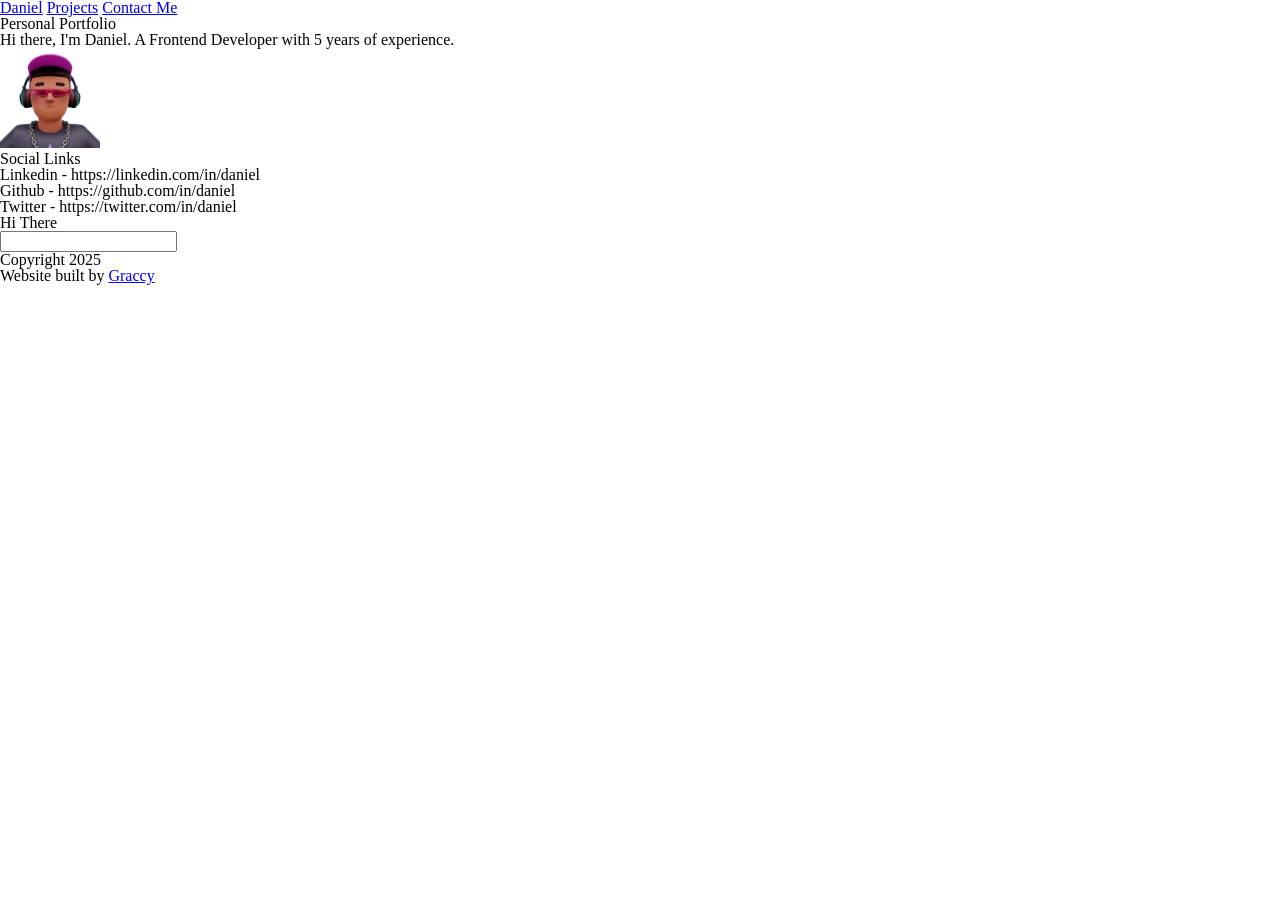
==== index.html @ d583dc83 "feat: add a reset and our custom stylesheet" ====
<!DOCTYPE html>
<html lang="en">
  <head>
    <meta charset="UTF-8" />
    <meta name="viewport" content="width=device-width, initial-scale=1.0" />
    <title>Document</title>

    <link rel="stylesheet" href="assets/css/reset.css">
    <link rel="stylesheet" href="assets/css/style.css">

  </head>
  <body>
    <header>
        <nav>
            <a href="/">Daniel</a>

            <a href="projects.html">Projects</a>

            <a href="contact.html">Contact Me</a>
        </nav>
        <h1>Personal Portfolio</h1>
    </header>

    <main>
        <p>
            Hi there, I'm Daniel.
            A Frontend Developer with 5 years of experience.
        </p>

        <img width="100px" height="100px"  src="images/avatar.png" alt="Daniel's avatar">


        <h2>Social Links</h2>
        <p>Linkedin - https://linkedin.com/in/daniel</p>
        <p>Github - https://github.com/in/daniel</p>
        <p>Twitter - https://twitter.com/in/daniel</p>


        <div class="chatbox">
            <p>Hi There</p>
            <input type="text">
        </div>
    </main>

    <footer>
        <small>Copyright 2025</small>
        <p>Website built by <a target="_blank" href="https://graccy.com">Graccy</a></p>
    </footer>
  </body>
</html>
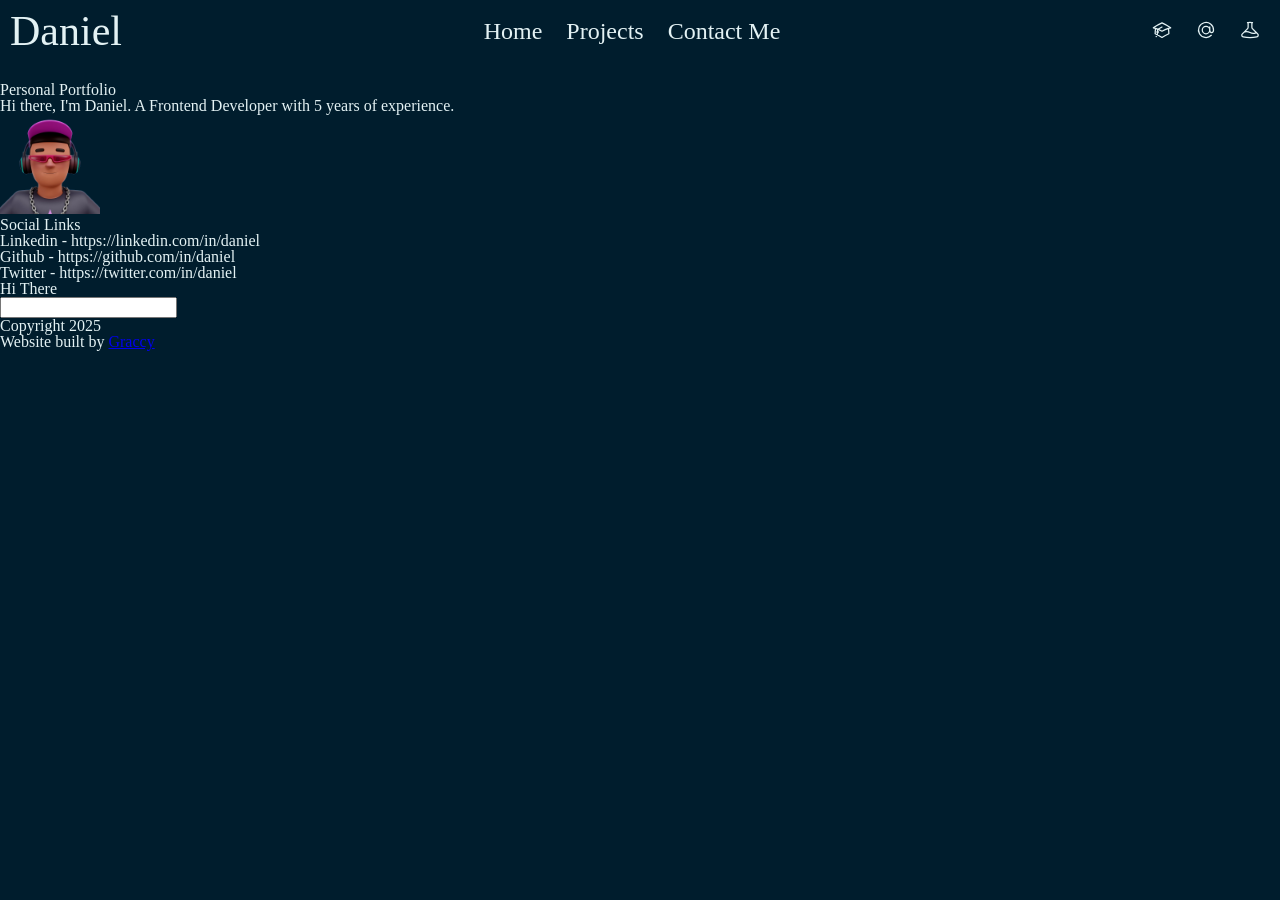
==== commit d9f959eb: "feat: add navbar" ====
--- a/index.html
+++ b/index.html
@@ -5,46 +5,98 @@
     <meta name="viewport" content="width=device-width, initial-scale=1.0" />
     <title>Document</title>
 
-    <link rel="stylesheet" href="assets/css/reset.css">
-    <link rel="stylesheet" href="assets/css/style.css">
-
+    <link rel="stylesheet" href="assets/css/reset.css" />
+    <link rel="stylesheet" href="assets/css/style.css" />
   </head>
   <body>
     <header>
-        <nav>
-            <a href="/">Daniel</a>
+      <nav>
+        <a class="logo" href="/">Daniel</a>
 
-            <a href="projects.html">Projects</a>
+        <div>
+          <a href="/">Home</a>
 
-            <a href="contact.html">Contact Me</a>
-        </nav>
-        <h1>Personal Portfolio</h1>
+          <a href="projects.html">Projects</a>
+
+          <a href="contact.html">Contact Me</a>
+        </div>
+
+        <div class="social-icons">
+          <svg
+            xmlns="http://www.w3.org/2000/svg"
+            fill="none"
+            viewBox="0 0 24 24"
+            stroke-width="1.5"
+            stroke="currentColor"
+            class="size-6"
+          >
+            <path
+              stroke-linecap="round"
+              stroke-linejoin="round"
+              d="M4.26 10.147a60.438 60.438 0 0 0-.491 6.347A48.62 48.62 0 0 1 12 20.904a48.62 48.62 0 0 1 8.232-4.41 60.46 60.46 0 0 0-.491-6.347m-15.482 0a50.636 50.636 0 0 0-2.658-.813A59.906 59.906 0 0 1 12 3.493a59.903 59.903 0 0 1 10.399 5.84c-.896.248-1.783.52-2.658.814m-15.482 0A50.717 50.717 0 0 1 12 13.489a50.702 50.702 0 0 1 7.74-3.342M6.75 15a.75.75 0 1 0 0-1.5.75.75 0 0 0 0 1.5Zm0 0v-3.675A55.378 55.378 0 0 1 12 8.443m-7.007 11.55A5.981 5.981 0 0 0 6.75 15.75v-1.5"
+            />
+          </svg>
+          <svg
+            xmlns="http://www.w3.org/2000/svg"
+            fill="none"
+            viewBox="0 0 24 24"
+            stroke-width="1.5"
+            stroke="currentColor"
+            class="size-6"
+          >
+            <path
+              stroke-linecap="round"
+              stroke-linejoin="round"
+              d="M16.5 12a4.5 4.5 0 1 1-9 0 4.5 4.5 0 0 1 9 0Zm0 0c0 1.657 1.007 3 2.25 3S21 13.657 21 12a9 9 0 1 0-2.636 6.364M16.5 12V8.25"
+            />
+          </svg>
+          <svg
+            xmlns="http://www.w3.org/2000/svg"
+            fill="none"
+            viewBox="0 0 24 24"
+            stroke-width="1.5"
+            stroke="currentColor"
+            class="size-6"
+          >
+            <path
+              stroke-linecap="round"
+              stroke-linejoin="round"
+              d="M9.75 3.104v5.714a2.25 2.25 0 0 1-.659 1.591L5 14.5M9.75 3.104c-.251.023-.501.05-.75.082m.75-.082a24.301 24.301 0 0 1 4.5 0m0 0v5.714c0 .597.237 1.17.659 1.591L19.8 15.3M14.25 3.104c.251.023.501.05.75.082M19.8 15.3l-1.57.393A9.065 9.065 0 0 1 12 15a9.065 9.065 0 0 0-6.23-.693L5 14.5m14.8.8 1.402 1.402c1.232 1.232.65 3.318-1.067 3.611A48.309 48.309 0 0 1 12 21c-2.773 0-5.491-.235-8.135-.687-1.718-.293-2.3-2.379-1.067-3.61L5 14.5"
+            />
+          </svg>
+        </div>
+      </nav>
+      <h1>Personal Portfolio</h1>
     </header>
 
     <main>
-        <p>
-            Hi there, I'm Daniel.
-            A Frontend Developer with 5 years of experience.
-        </p>
+      <p>
+        Hi there, I'm Daniel. A Frontend Developer with 5 years of experience.
+      </p>
 
-        <img width="100px" height="100px"  src="images/avatar.png" alt="Daniel's avatar">
+      <img
+        width="100px"
+        height="100px"
+        src="images/avatar.png"
+        alt="Daniel's avatar"
+      />
 
+      <h2>Social Links</h2>
+      <p>Linkedin - https://linkedin.com/in/daniel</p>
+      <p>Github - https://github.com/in/daniel</p>
+      <p>Twitter - https://twitter.com/in/daniel</p>
 
-        <h2>Social Links</h2>
-        <p>Linkedin - https://linkedin.com/in/daniel</p>
-        <p>Github - https://github.com/in/daniel</p>
-        <p>Twitter - https://twitter.com/in/daniel</p>
-
-
-        <div class="chatbox">
-            <p>Hi There</p>
-            <input type="text">
-        </div>
+      <div class="chatbox">
+        <p>Hi There</p>
+        <input type="text" />
+      </div>
     </main>
 
     <footer>
-        <small>Copyright 2025</small>
-        <p>Website built by <a target="_blank" href="https://graccy.com">Graccy</a></p>
+      <small>Copyright 2025</small>
+      <p>
+        Website built by <a target="_blank" href="https://graccy.com">Graccy</a>
+      </p>
     </footer>
   </body>
 </html>
--- a/assets/css/style.css
+++ b/assets/css/style.css
@@ -0,0 +1,48 @@
+body {
+    background-color: #001d2d;
+    color: #e3f2f4;
+}
+
+nav {
+    padding: 10px;
+    display: flex;
+    /* flex-direction: row; */
+    align-items: center;
+    justify-content: space-between;
+    margin-bottom: 20px;
+}
+
+nav a{
+    color: #e3f2f4;
+    text-decoration: none;
+    font-size: 24px;
+    display: inline-block;
+}
+
+nav div a{
+    padding: 0 10px;
+}
+
+nav .social-icons svg{
+    width: 20px;
+    height: 20px;
+    margin: 0 10px;
+    cursor: pointer;
+}
+
+.logo {
+    font-size: 42px;
+}
+
+
+.box {
+    background-color: white;
+    color: black;
+    display: inline-block;
+}
+
+.two {
+    background-color: white;
+    color: black;
+    display: inline-block;
+}
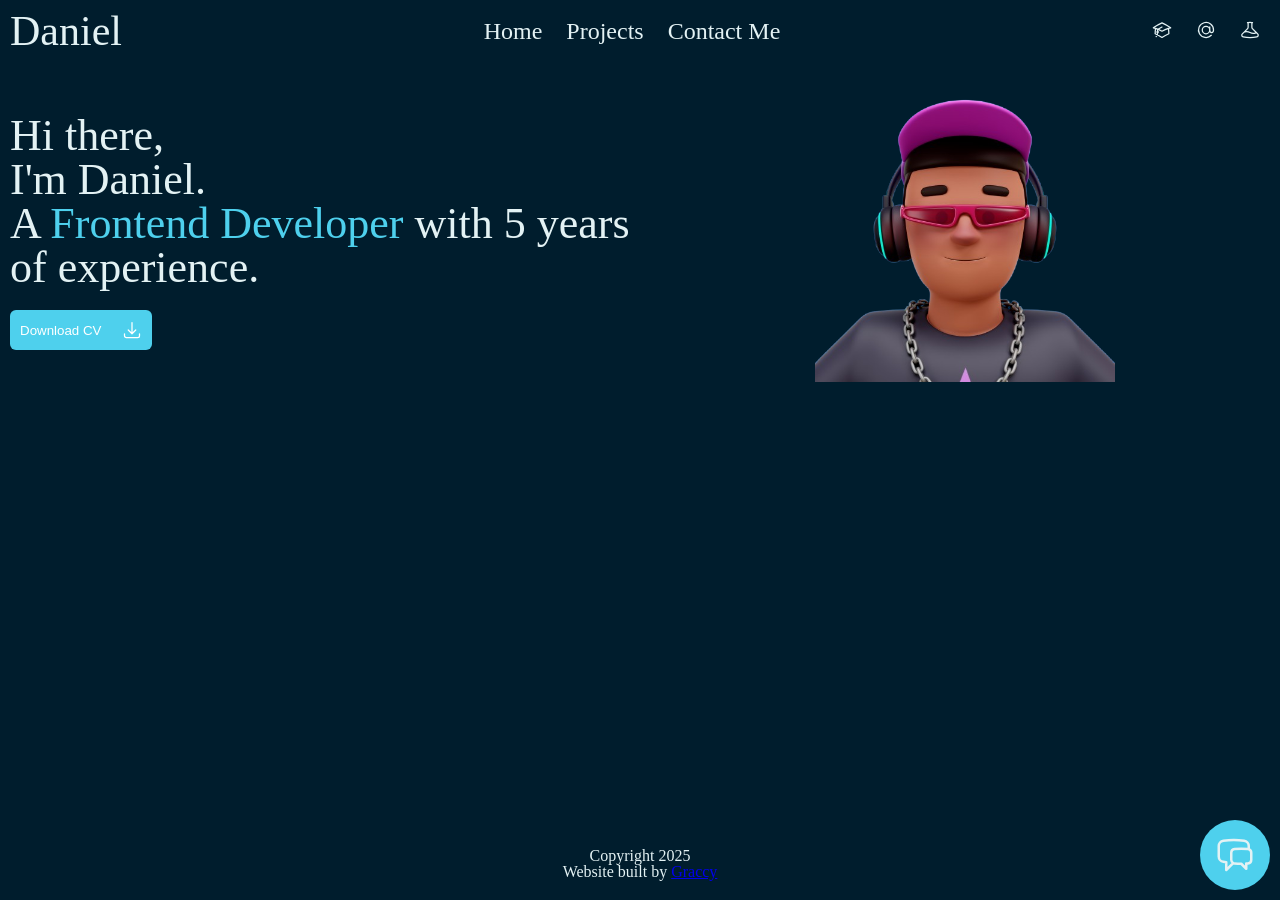
==== commit a87cd38e: "v1 of styled website" ====
--- a/index.html
+++ b/index.html
@@ -66,29 +66,58 @@
           </svg>
         </div>
       </nav>
-      <h1>Personal Portfolio</h1>
     </header>
 
     <main>
-      <p>
-        Hi there, I'm Daniel. A Frontend Developer with 5 years of experience.
-      </p>
+      <div class="leading">
+        <div>
+          <p>
+            Hi there, <br />
+            I'm Daniel. <br />
+            A <span class="title">Frontend Developer </span>with 5 years of experience.
+          </p>
+          <button class="download">
+            Download CV
+            <svg
+              xmlns="http://www.w3.org/2000/svg"
+              fill="none"
+              viewBox="0 0 24 24"
+              stroke-width="1.5"
+              stroke="currentColor"
+              class="size-6"
+            >
+              <path
+                stroke-linecap="round"
+                stroke-linejoin="round"
+                d="M3 16.5v2.25A2.25 2.25 0 0 0 5.25 21h13.5A2.25 2.25 0 0 0 21 18.75V16.5M16.5 12 12 16.5m0 0L7.5 12m4.5 4.5V3"
+              />
+            </svg>
+          </button>
+        </div>
 
-      <img
-        width="100px"
-        height="100px"
-        src="images/avatar.png"
-        alt="Daniel's avatar"
-      />
-
-      <h2>Social Links</h2>
-      <p>Linkedin - https://linkedin.com/in/daniel</p>
-      <p>Github - https://github.com/in/daniel</p>
-      <p>Twitter - https://twitter.com/in/daniel</p>
+        <img
+          width="100px"
+          height="100px"
+          src="images/avatar.png"
+          alt="Daniel's avatar"
+        />
+      </div>
 
       <div class="chatbox">
-        <p>Hi There</p>
-        <input type="text" />
+        <svg
+          xmlns="http://www.w3.org/2000/svg"
+          fill="none"
+          viewBox="0 0 24 24"
+          stroke-width="1.5"
+          stroke="currentColor"
+          class="size-6"
+        >
+          <path
+            stroke-linecap="round"
+            stroke-linejoin="round"
+            d="M20.25 8.511c.884.284 1.5 1.128 1.5 2.097v4.286c0 1.136-.847 2.1-1.98 2.193-.34.027-.68.052-1.02.072v3.091l-3-3c-1.354 0-2.694-.055-4.02-.163a2.115 2.115 0 0 1-.825-.242m9.345-8.334a2.126 2.126 0 0 0-.476-.095 48.64 48.64 0 0 0-8.048 0c-1.131.094-1.976 1.057-1.976 2.192v4.286c0 .837.46 1.58 1.155 1.951m9.345-8.334V6.637c0-1.621-1.152-3.026-2.76-3.235A48.455 48.455 0 0 0 11.25 3c-2.115 0-4.198.137-6.24.402-1.608.209-2.76 1.614-2.76 3.235v6.226c0 1.621 1.152 3.026 2.76 3.235.577.075 1.157.14 1.74.194V21l4.155-4.155"
+          />
+        </svg>
       </div>
     </main>
 
--- a/assets/css/style.css
+++ b/assets/css/style.css
@@ -1,48 +1,128 @@
 body {
-    background-color: #001d2d;
-    color: #e3f2f4;
+  background-color: #001d2d;
+  color: #e3f2f4;
+  height: 100vh;
+  display: flex;
+  flex-direction: column;
+}
+
+main {
+  flex-grow: 1;
 }
 
 nav {
-    padding: 10px;
-    display: flex;
-    /* flex-direction: row; */
-    align-items: center;
-    justify-content: space-between;
-    margin-bottom: 20px;
+  padding: 10px;
+  display: flex;
+  /* flex-direction: row; */
+  align-items: center;
+  justify-content: space-between;
+  margin-bottom: 20px;
 }
 
-nav a{
-    color: #e3f2f4;
-    text-decoration: none;
-    font-size: 24px;
-    display: inline-block;
+nav a {
+  color: #e3f2f4;
+  text-decoration: none;
+  font-size: 24px;
+  display: inline-block;
 }
 
-nav div a{
-    padding: 0 10px;
+nav div a {
+  padding: 0 10px;
 }
 
-nav .social-icons svg{
-    width: 20px;
-    height: 20px;
-    margin: 0 10px;
-    cursor: pointer;
+nav .social-icons svg {
+  width: 20px;
+  height: 20px;
+  margin: 0 10px;
+  cursor: pointer;
 }
 
 .logo {
-    font-size: 42px;
+  font-size: 42px;
+}
+
+.box {
+  background-color: white;
+  color: black;
+  display: inline-block;
+}
+
+.two {
+  background-color: white;
+  color: black;
+  display: inline-block;
+}
+
+.leading {
+  display: flex;
+  align-items: center;
+}
+
+.leading div {
+  flex: 1;
+  font-size: 44px;
+  padding: 10px;
+}
+.leading img {
+  flex: 1;
+  object-fit: contain;
+  height: 300px;
+}
+
+.leading div p {
+  margin-bottom: 20px;
+}
+
+.download {
+  background-color: #4ed0ed;
+  border: none;
+  padding: 10px;
+  border-radius: 6px;
+  color: white;
+  display: flex;
+  align-items: center;
+  transition: background-color 0.3s ease-in;
+  cursor: pointer;
+}
+
+.download svg {
+  width: 20px;
+  margin-left: 20px;
+}
+
+.download:hover {
+  background-color: #01a7cc;
+}
+
+.chatbox {
+  background-color: #4ed0ed;
+  width: 50px;
+  height: 50px;
+  padding: 10px;
+  display: flex;
+  align-items: center;
+  justify-content: center;
+  border-radius: 50%;
+  transition: all ease-in-out 0.3s;
+  position: fixed;
+  bottom: 10px;
+  right: 10px;
+}
+
+.chatbox:hover {
+  background-color: #01a7cc;
+}
+
+.chatbox svg {
+  width: 40px;
+}
+
+footer {
+    padding: 20px;
+    text-align: center;
 }
 
 
-.box {
-    background-color: white;
-    color: black;
-    display: inline-block;
-}
-
-.two {
-    background-color: white;
-    color: black;
-    display: inline-block;
+.title {
+    color: #4ed0ed;
 }
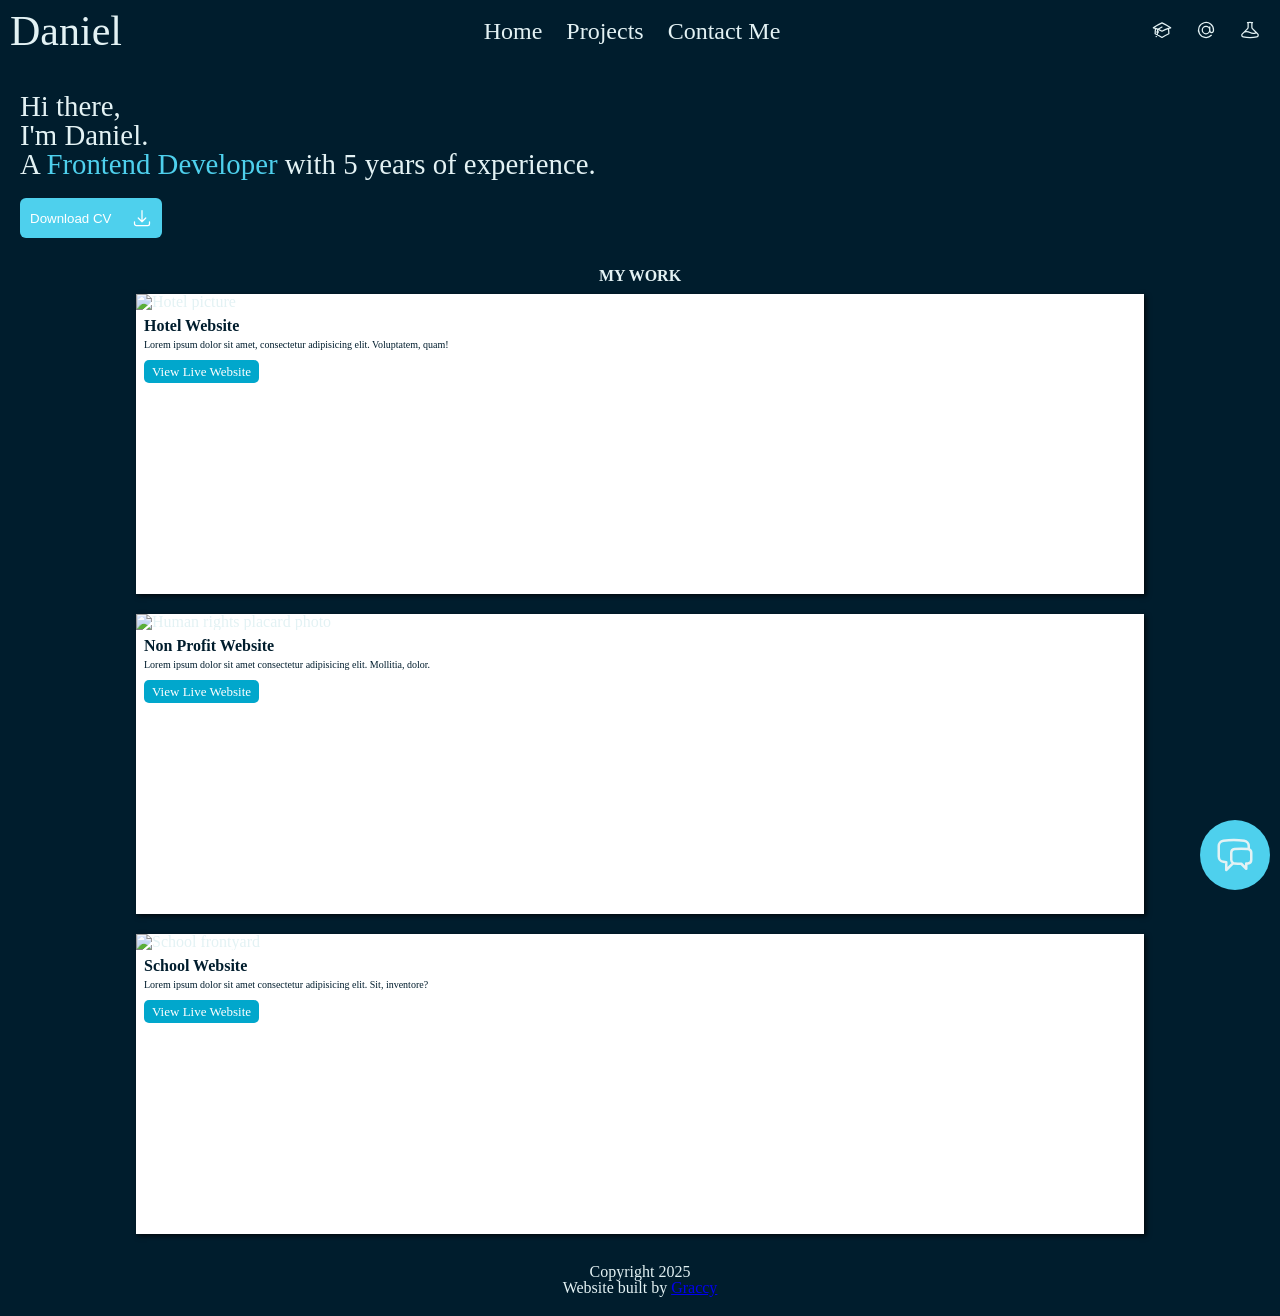
==== commit 8168c978: "Add projects on home page" ====
--- a/index.html
+++ b/index.html
@@ -74,7 +74,8 @@
           <p>
             Hi there, <br />
             I'm Daniel. <br />
-            A <span class="title">Frontend Developer </span>with 5 years of experience.
+            A <span class="title">Frontend Developer </span>with 5 years of
+            experience.
           </p>
           <button class="download">
             Download CV
@@ -103,6 +104,60 @@
         />
       </div>
 
+      <div class="projects">
+        <h2>My Work</h2>
+
+        <div class="projects-wrapper">
+          <div class="project-card">
+            <img
+              width="200px"
+              src="https://images.unsplash.com/photo-1551882547-ff40c63fe5fa?q=80&w=2070&auto=format&fit=crop&ixlib=rb-4.1.0&ixid=M3wxMjA3fDB8MHxwaG90by1wYWdlfHx8fGVufDB8fHx8fA%3D%3D"
+              alt="Hotel picture"
+            />
+            <div>
+              <h3>Hotel Website</h3>
+              <p>
+                Lorem ipsum dolor sit amet, consectetur adipisicing elit.
+                Voluptatem, quam!
+              </p>
+              <a href="#">View Live Website</a>
+            </div>
+          </div>
+
+          <div class="project-card">
+            <img
+              width="200px"
+              src="https://images.unsplash.com/photo-1579296440601-efe78a19fa91?q=80&w=987&auto=format&fit=crop&ixlib=rb-4.1.0&ixid=M3wxMjA3fDB8MHxwaG90by1wYWdlfHx8fGVufDB8fHx8fA%3D%3D"
+              alt="Human rights placard photo"
+            />
+            <div>
+              <h3>Non Profit Website</h3>
+              <p>
+                Lorem ipsum dolor sit amet consectetur adipisicing elit.
+                Mollitia, dolor.
+              </p>
+              <a href="#">View Live Website</a>
+            </div>
+          </div>
+
+          <div class="project-card">
+            <img
+              width="200px"
+              src="https://images.unsplash.com/photo-1591123120675-6f7f1aae0e5b?q=80&w=2069&auto=format&fit=crop&ixlib=rb-4.1.0&ixid=M3wxMjA3fDB8MHxwaG90by1wYWdlfHx8fGVufDB8fHx8fA%3D%3D"
+              alt="School frontyard"
+            />
+            <div>
+              <h3>School Website</h3>
+              <p>
+                Lorem ipsum dolor sit amet consectetur adipisicing elit. Sit,
+                inventore?
+              </p>
+              <a href="#">View Live Website</a>
+            </div>
+          </div>
+        </div>
+      </div>
+
       <div class="chatbox">
         <svg
           xmlns="http://www.w3.org/2000/svg"
--- a/assets/css/style.css
+++ b/assets/css/style.css
@@ -8,6 +8,7 @@
 
 main {
   flex-grow: 1;
+  padding: 0 10px;
 }
 
 nav {
@@ -60,13 +61,14 @@
 
 .leading div {
   flex: 1;
-  font-size: 44px;
+  font-size: 1.8rem;
   padding: 10px;
 }
 .leading img {
   flex: 1;
   object-fit: contain;
   height: 300px;
+  display: none;
 }
 
 .leading div p {
@@ -118,11 +120,69 @@
 }
 
 footer {
-    padding: 20px;
-    text-align: center;
+  padding: 20px;
+  text-align: center;
 }
 
+.title {
+  color: #4ed0ed;
+}
 
-.title {
-    color: #4ed0ed;
-}+.projects {
+  margin-top: 20px;
+}
+
+.projects h2 {
+  text-align: center;
+  font-weight: bold;
+  text-transform: uppercase;
+}
+
+.projects-wrapper {
+  display: flex;
+  flex-direction: column;
+  align-items: center;
+}
+
+.project-card {
+  width: 80%;
+  height: 300px;
+  box-shadow: 2px 2px 5px 0px rgba(0, 0, 0, 0.75);
+  -webkit-box-shadow: 2px 2px 5px 0px rgba(0, 0, 0, 0.75);
+  -moz-box-shadow: 2px 2px 5px 0px rgba(0, 0, 0, 0.75);
+  background-color: white;
+  margin: 10px;
+}
+
+.project-card img {
+  width: 100%;
+  height: 200px;
+  object-fit: cover;
+  margin-bottom: 8px;
+}
+
+.project-card div {
+  padding: 0 8px;
+  color:#001d2d;
+}
+
+.project-card div h3 {
+  text-transform: capitalize;
+  font-weight: bold;
+  margin-bottom: 6px;
+}
+
+.project-card div p {
+  font-size: x-small;
+  margin-bottom: 10px;
+}
+
+.project-card div a {
+  text-decoration: none;
+  font-size: small;
+  display: inline-block;
+  background-color: #01a7cc;
+  color: white;
+  padding: 5px 8px;
+  border-radius: 5px;
+}
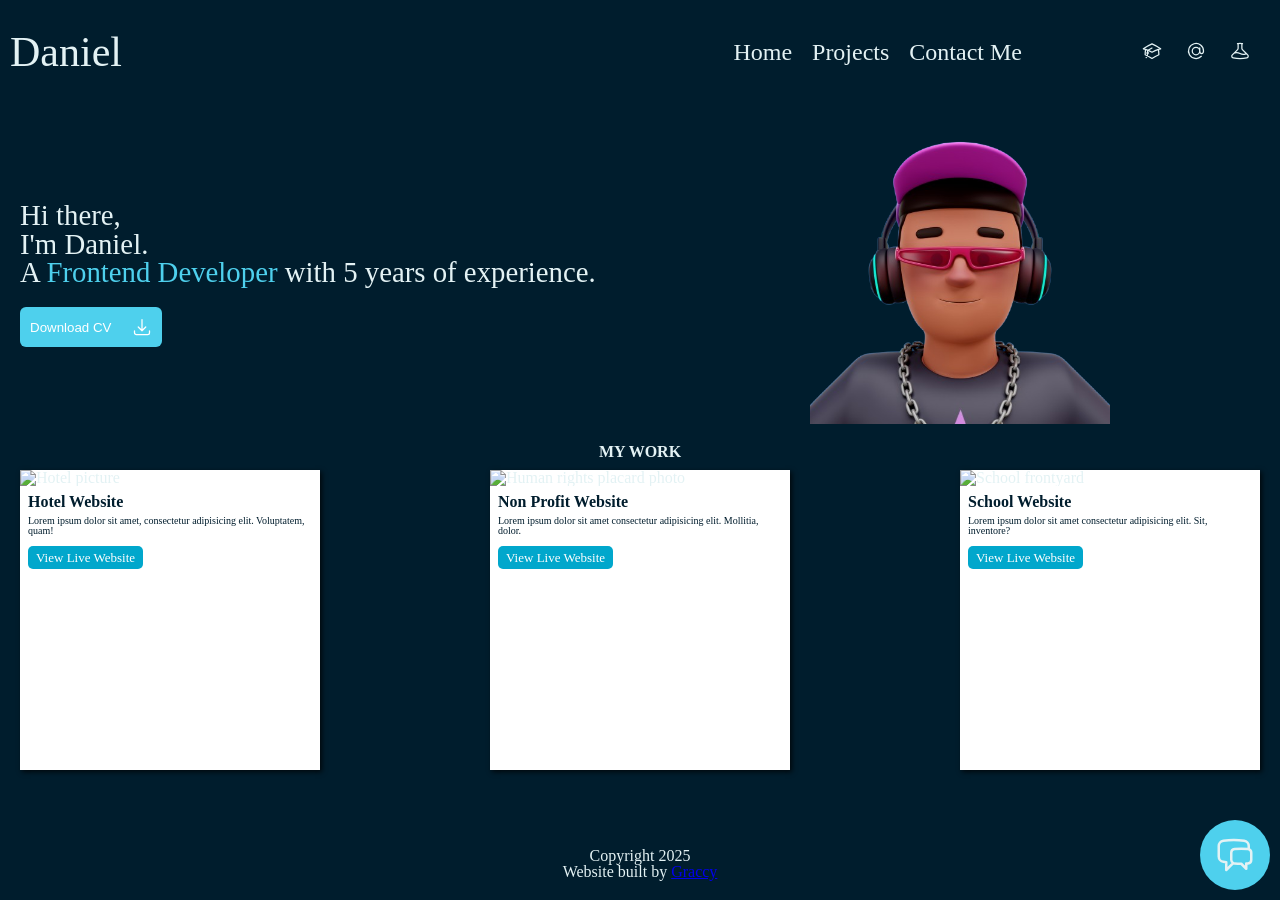
==== commit f66480b6: "Add hamburger menu" ====
--- a/index.html
+++ b/index.html
@@ -4,6 +4,8 @@
     <meta charset="UTF-8" />
     <meta name="viewport" content="width=device-width, initial-scale=1.0" />
     <title>Document</title>
+
+    <script defer src="assets/js/main.js"></script>
 
     <link rel="stylesheet" href="assets/css/reset.css" />
     <link rel="stylesheet" href="assets/css/style.css" />
@@ -13,57 +15,93 @@
       <nav>
         <a class="logo" href="/">Daniel</a>
 
-        <div>
-          <a href="/">Home</a>
-
-          <a href="projects.html">Projects</a>
-
-          <a href="contact.html">Contact Me</a>
-        </div>
-
-        <div class="social-icons">
-          <svg
-            xmlns="http://www.w3.org/2000/svg"
-            fill="none"
-            viewBox="0 0 24 24"
-            stroke-width="1.5"
-            stroke="currentColor"
-            class="size-6"
-          >
-            <path
-              stroke-linecap="round"
-              stroke-linejoin="round"
-              d="M4.26 10.147a60.438 60.438 0 0 0-.491 6.347A48.62 48.62 0 0 1 12 20.904a48.62 48.62 0 0 1 8.232-4.41 60.46 60.46 0 0 0-.491-6.347m-15.482 0a50.636 50.636 0 0 0-2.658-.813A59.906 59.906 0 0 1 12 3.493a59.903 59.903 0 0 1 10.399 5.84c-.896.248-1.783.52-2.658.814m-15.482 0A50.717 50.717 0 0 1 12 13.489a50.702 50.702 0 0 1 7.74-3.342M6.75 15a.75.75 0 1 0 0-1.5.75.75 0 0 0 0 1.5Zm0 0v-3.675A55.378 55.378 0 0 1 12 8.443m-7.007 11.55A5.981 5.981 0 0 0 6.75 15.75v-1.5"
-            />
-          </svg>
-          <svg
-            xmlns="http://www.w3.org/2000/svg"
-            fill="none"
-            viewBox="0 0 24 24"
-            stroke-width="1.5"
-            stroke="currentColor"
-            class="size-6"
-          >
-            <path
-              stroke-linecap="round"
-              stroke-linejoin="round"
-              d="M16.5 12a4.5 4.5 0 1 1-9 0 4.5 4.5 0 0 1 9 0Zm0 0c0 1.657 1.007 3 2.25 3S21 13.657 21 12a9 9 0 1 0-2.636 6.364M16.5 12V8.25"
-            />
-          </svg>
-          <svg
-            xmlns="http://www.w3.org/2000/svg"
-            fill="none"
-            viewBox="0 0 24 24"
-            stroke-width="1.5"
-            stroke="currentColor"
-            class="size-6"
-          >
-            <path
-              stroke-linecap="round"
-              stroke-linejoin="round"
-              d="M9.75 3.104v5.714a2.25 2.25 0 0 1-.659 1.591L5 14.5M9.75 3.104c-.251.023-.501.05-.75.082m.75-.082a24.301 24.301 0 0 1 4.5 0m0 0v5.714c0 .597.237 1.17.659 1.591L19.8 15.3M14.25 3.104c.251.023.501.05.75.082M19.8 15.3l-1.57.393A9.065 9.065 0 0 1 12 15a9.065 9.065 0 0 0-6.23-.693L5 14.5m14.8.8 1.402 1.402c1.232 1.232.65 3.318-1.067 3.611A48.309 48.309 0 0 1 12 21c-2.773 0-5.491-.235-8.135-.687-1.718-.293-2.3-2.379-1.067-3.61L5 14.5"
-            />
-          </svg>
+        <svg
+          class="hamburger-menu"
+          xmlns="http://www.w3.org/2000/svg"
+          fill="none"
+          viewBox="0 0 24 24"
+          stroke-width="1.5"
+          stroke="currentColor"
+          class="size-6"
+        >
+          <path
+            stroke-linecap="round"
+            stroke-linejoin="round"
+            d="M3.75 6.75h16.5M3.75 12h16.5m-16.5 5.25h16.5"
+          />
+        </svg>
+
+        <div class="nav-links">
+          <div class="mobile-nav-actions">
+            <h1 class="logo">Daniel</h1>
+            <svg
+              class="close-btn"
+              xmlns="http://www.w3.org/2000/svg"
+              fill="none"
+              viewBox="0 0 24 24"
+              stroke-width="1.5"
+              stroke="currentColor"
+              class="size-6"
+            >
+              <path
+                stroke-linecap="round"
+                stroke-linejoin="round"
+                d="M6 18 18 6M6 6l12 12"
+              />
+            </svg>
+          </div>
+          <div class="links">
+            <a href="/">Home</a>
+
+            <a href="projects.html">Projects</a>
+
+            <a href="contact.html">Contact Me</a>
+          </div>
+
+          <div class="social-icons">
+            <svg
+              xmlns="http://www.w3.org/2000/svg"
+              fill="none"
+              viewBox="0 0 24 24"
+              stroke-width="1.5"
+              stroke="currentColor"
+              class="size-6"
+            >
+              <path
+                stroke-linecap="round"
+                stroke-linejoin="round"
+                d="M4.26 10.147a60.438 60.438 0 0 0-.491 6.347A48.62 48.62 0 0 1 12 20.904a48.62 48.62 0 0 1 8.232-4.41 60.46 60.46 0 0 0-.491-6.347m-15.482 0a50.636 50.636 0 0 0-2.658-.813A59.906 59.906 0 0 1 12 3.493a59.903 59.903 0 0 1 10.399 5.84c-.896.248-1.783.52-2.658.814m-15.482 0A50.717 50.717 0 0 1 12 13.489a50.702 50.702 0 0 1 7.74-3.342M6.75 15a.75.75 0 1 0 0-1.5.75.75 0 0 0 0 1.5Zm0 0v-3.675A55.378 55.378 0 0 1 12 8.443m-7.007 11.55A5.981 5.981 0 0 0 6.75 15.75v-1.5"
+              />
+            </svg>
+            <svg
+              xmlns="http://www.w3.org/2000/svg"
+              fill="none"
+              viewBox="0 0 24 24"
+              stroke-width="1.5"
+              stroke="currentColor"
+              class="size-6"
+            >
+              <path
+                stroke-linecap="round"
+                stroke-linejoin="round"
+                d="M16.5 12a4.5 4.5 0 1 1-9 0 4.5 4.5 0 0 1 9 0Zm0 0c0 1.657 1.007 3 2.25 3S21 13.657 21 12a9 9 0 1 0-2.636 6.364M16.5 12V8.25"
+              />
+            </svg>
+            <svg
+              xmlns="http://www.w3.org/2000/svg"
+              fill="none"
+              viewBox="0 0 24 24"
+              stroke-width="1.5"
+              stroke="currentColor"
+              class="size-6"
+            >
+              <path
+                stroke-linecap="round"
+                stroke-linejoin="round"
+                d="M9.75 3.104v5.714a2.25 2.25 0 0 1-.659 1.591L5 14.5M9.75 3.104c-.251.023-.501.05-.75.082m.75-.082a24.301 24.301 0 0 1 4.5 0m0 0v5.714c0 .597.237 1.17.659 1.591L19.8 15.3M14.25 3.104c.251.023.501.05.75.082M19.8 15.3l-1.57.393A9.065 9.065 0 0 1 12 15a9.065 9.065 0 0 0-6.23-.693L5 14.5m14.8.8 1.402 1.402c1.232 1.232.65 3.318-1.067 3.611A48.309 48.309 0 0 1 12 21c-2.773 0-5.491-.235-8.135-.687-1.718-.293-2.3-2.379-1.067-3.61L5 14.5"
+              />
+            </svg>
+          </div>
         </div>
       </nav>
     </header>
--- a/assets/css/style.css
+++ b/assets/css/style.css
@@ -25,6 +25,11 @@
   text-decoration: none;
   font-size: 24px;
   display: inline-block;
+  margin: 20px 0;
+}
+
+.links {
+  margin-bottom: 20px;
 }
 
 nav div a {
@@ -42,16 +47,35 @@
   font-size: 42px;
 }
 
-.box {
-  background-color: white;
-  color: black;
-  display: inline-block;
-}
-
-.two {
-  background-color: white;
-  color: black;
-  display: inline-block;
+.hamburger-menu {
+  width: 40px;
+}
+
+.nav-links {
+  background-color: #001d2d;
+  position: fixed;
+  top: 0;
+  bottom: 0;
+  left: 0;
+  right: 0;
+  padding: 10px;
+  display: none;
+}
+
+.mobile-nav-actions {
+  display: flex;
+  justify-content: space-between;
+  align-items: center;
+  margin-bottom: 20px;
+}
+
+.mobile-nav-actions svg {
+  width: 40px;
+}
+
+.nav-links .links {
+  display: flex;
+  flex-direction: column;
 }
 
 .leading {
@@ -163,7 +187,7 @@
 
 .project-card div {
   padding: 0 8px;
-  color:#001d2d;
+  color: #001d2d;
 }
 
 .project-card div h3 {
@@ -186,3 +210,39 @@
   padding: 5px 8px;
   border-radius: 5px;
 }
+
+@media only screen and (min-width: 768px) {
+  .leading img {
+    display: block;
+  }
+
+  .projects-wrapper {
+    flex-direction: row;
+    justify-content: space-between;
+  }
+
+  .project-card {
+    max-width: 300px;
+  }
+
+  .hamburger-menu {
+    display: none;
+  }
+
+  .nav-links {
+    display: block;
+    position: relative;
+    display: flex;
+    align-items: center;
+  }
+
+  .nav-links .links {
+    display: flex;
+    flex-direction: row;
+    margin-bottom: 0;
+    margin-right: 100px;
+  }
+  .mobile-nav-actions {
+    display: none;
+  }
+}
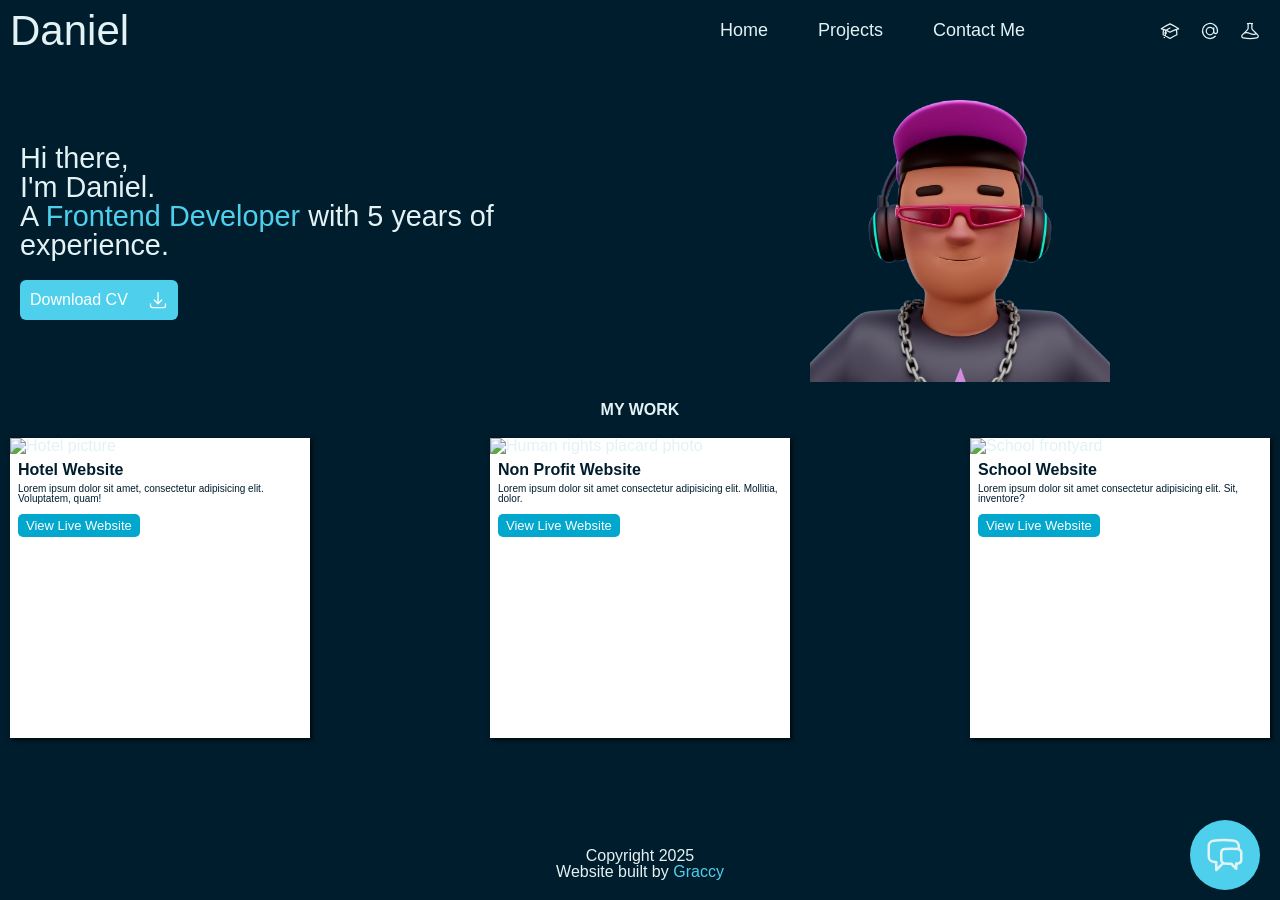
==== commit 4bff8dd6: "feat: add chatbox window and trigger" ====
--- a/index.html
+++ b/index.html
@@ -196,7 +196,7 @@
         </div>
       </div>
 
-      <div class="chatbox">
+      <div class="chatbox" id="chatbox-trigger">
         <svg
           xmlns="http://www.w3.org/2000/svg"
           fill="none"
@@ -212,6 +212,12 @@
           />
         </svg>
       </div>
+      <div class="chatbox-window">
+        <div class="chat-header">
+          <p>Chat Assistant</p>
+          <button id="close-chat">&times;</button>
+        </div>
+      </div>
     </main>
 
     <footer>
--- a/assets/css/style.css
+++ b/assets/css/style.css
@@ -1,9 +1,22 @@
+/* =========================================
+   1. VARIABLES & SETUP
+   ========================================= */
+:root {
+  --bg-dark: #001d2d;
+  --text-light: #e3f2f4;
+  --accent-primary: #4ed0ed;
+  --accent-hover: #01a7cc;
+  --white: #ffffff;
+  --shadow-standard: 2px 2px 5px 0px rgba(0, 0, 0, 0.75);
+}
+
 body {
-  background-color: #001d2d;
-  color: #e3f2f4;
+  background-color: var(--bg-dark);
+  color: var(--text-light);
   height: 100vh;
   display: flex;
   flex-direction: column;
+  font-family: sans-serif; /* Added a fallback font */
 }
 
 main {
@@ -11,55 +24,49 @@
   padding: 0 10px;
 }
 
-nav {
-  padding: 10px;
-  display: flex;
-  /* flex-direction: row; */
-  align-items: center;
-  justify-content: space-between;
-  margin-bottom: 20px;
-}
-
-nav a {
-  color: #e3f2f4;
+a {
   text-decoration: none;
-  font-size: 24px;
-  display: inline-block;
-  margin: 20px 0;
-}
-
-.links {
-  margin-bottom: 20px;
-}
-
-nav div a {
-  padding: 0 10px;
-}
-
-nav .social-icons svg {
-  width: 20px;
-  height: 20px;
-  margin: 0 10px;
-  cursor: pointer;
+}
+
+/* =========================================
+   2. TYPOGRAPHY & UTILITIES
+   ========================================= */
+.title {
+  color: var(--accent-primary);
 }
 
 .logo {
   font-size: 42px;
+  color: var(--text-light);
+}
+
+/* =========================================
+   3. NAVIGATION (Mobile Default)
+   ========================================= */
+nav {
+  padding: 10px;
+  display: flex;
+  align-items: center;
+  justify-content: space-between;
+  margin-bottom: 20px;
 }
 
 .hamburger-menu {
   width: 40px;
-}
-
+  cursor: pointer;
+}
+
+/* Mobile Sidebar Overlay */
 .nav-links {
-  background-color: #001d2d;
+  background-color: var(--bg-dark);
   position: fixed;
   top: 0;
   bottom: 0;
   left: 0;
   right: 0;
   padding: 10px;
-  display: none;
+  display: none; /* Toggled via JS */
+  z-index: 100;
 }
 
 .mobile-nav-actions {
@@ -71,13 +78,37 @@
 
 .mobile-nav-actions svg {
   width: 40px;
+  cursor: pointer;
 }
 
 .nav-links .links {
   display: flex;
   flex-direction: column;
-}
-
+  margin-bottom: 20px;
+}
+
+.nav-links a {
+  color: var(--text-light);
+  font-size: 24px;
+  margin: 20px 0;
+  padding: 0 10px;
+}
+
+.social-icons {
+  display: flex;
+  align-items: center;
+}
+
+.social-icons svg {
+  width: 20px;
+  height: 20px;
+  margin: 0 10px;
+  cursor: pointer;
+}
+
+/* =========================================
+   4. HERO / LEADING SECTION
+   ========================================= */
 .leading {
   display: flex;
   align-items: center;
@@ -88,6 +119,12 @@
   font-size: 1.8rem;
   padding: 10px;
 }
+
+.leading div p {
+  margin-bottom: 20px;
+}
+
+/* Hidden on mobile by default */
 .leading img {
   flex: 1;
   object-fit: contain;
@@ -95,20 +132,22 @@
   display: none;
 }
 
-.leading div p {
-  margin-bottom: 20px;
-}
-
+/* Download Button */
 .download {
-  background-color: #4ed0ed;
+  background-color: var(--accent-primary);
   border: none;
   padding: 10px;
   border-radius: 6px;
-  color: white;
+  color: var(--white);
   display: flex;
   align-items: center;
   transition: background-color 0.3s ease-in;
   cursor: pointer;
+  font-size: 1rem;
+}
+
+.download:hover {
+  background-color: var(--accent-hover);
 }
 
 .download svg {
@@ -116,12 +155,83 @@
   margin-left: 20px;
 }
 
-.download:hover {
-  background-color: #01a7cc;
+/* =========================================
+   5. PROJECTS SECTION
+   ========================================= */
+.projects {
+  margin-top: 20px;
+}
+
+.projects h2 {
+  text-align: center;
+  font-weight: bold;
+  text-transform: uppercase;
+  margin-bottom: 20px;
+}
+
+.projects-wrapper {
+  display: flex;
+  flex-direction: column;
+  align-items: center;
+  gap: 20px; /* Replaces margin on individual cards */
+}
+
+.project-card {
+  width: 80%;
+  height: 300px;
+  background-color: var(--white);
+  box-shadow: var(--shadow-standard);
+  /* Vendor prefixes for shadow are largely unnecessary in 2025, but kept if you need legacy support */
+  -webkit-box-shadow: var(--shadow-standard);
+  -moz-box-shadow: var(--shadow-standard);
+}
+
+.project-card img {
+  width: 100%;
+  height: 200px;
+  object-fit: cover;
+  margin-bottom: 8px;
+}
+
+.project-card div {
+  padding: 0 8px;
+  color: var(--bg-dark);
+}
+
+.project-card div h3 {
+  text-transform: capitalize;
+  font-weight: bold;
+  margin-bottom: 6px;
+}
+
+.project-card div p {
+  font-size: x-small;
+  margin-bottom: 10px;
+}
+
+.project-card div a {
+  font-size: small;
+  display: inline-block;
+  background-color: var(--accent-hover);
+  color: var(--white);
+  padding: 5px 8px;
+  border-radius: 5px;
+}
+
+/* =========================================
+   6. FOOTER & FLOATING ELEMENTS
+   ========================================= */
+footer {
+  padding: 20px;
+  text-align: center;
+}
+
+footer a {
+  color: var(--accent-primary);
 }
 
 .chatbox {
-  background-color: #4ed0ed;
+  background-color: var(--accent-primary);
   width: 50px;
   height: 50px;
   padding: 10px;
@@ -132,117 +242,94 @@
   transition: all ease-in-out 0.3s;
   position: fixed;
   bottom: 10px;
-  right: 10px;
+  right: 20px;
+  cursor: pointer;
 }
 
 .chatbox:hover {
-  background-color: #01a7cc;
+  background-color: var(--accent-hover);
 }
 
 .chatbox svg {
   width: 40px;
 }
 
-footer {
-  padding: 20px;
-  text-align: center;
-}
-
-.title {
-  color: #4ed0ed;
-}
-
-.projects {
-  margin-top: 20px;
-}
-
-.projects h2 {
-  text-align: center;
-  font-weight: bold;
-  text-transform: uppercase;
-}
-
-.projects-wrapper {
-  display: flex;
-  flex-direction: column;
-  align-items: center;
-}
-
-.project-card {
-  width: 80%;
-  height: 300px;
-  box-shadow: 2px 2px 5px 0px rgba(0, 0, 0, 0.75);
-  -webkit-box-shadow: 2px 2px 5px 0px rgba(0, 0, 0, 0.75);
-  -moz-box-shadow: 2px 2px 5px 0px rgba(0, 0, 0, 0.75);
+.chatbox-window {
+  width: 350px;
+  height: 350px;
   background-color: white;
-  margin: 10px;
-}
-
-.project-card img {
-  width: 100%;
-  height: 200px;
-  object-fit: cover;
-  margin-bottom: 8px;
-}
-
-.project-card div {
-  padding: 0 8px;
-  color: #001d2d;
-}
-
-.project-card div h3 {
-  text-transform: capitalize;
-  font-weight: bold;
-  margin-bottom: 6px;
-}
-
-.project-card div p {
-  font-size: x-small;
-  margin-bottom: 10px;
-}
-
-.project-card div a {
-  text-decoration: none;
-  font-size: small;
-  display: inline-block;
-  background-color: #01a7cc;
-  color: white;
-  padding: 5px 8px;
-  border-radius: 5px;
-}
-
+  position: fixed;
+  bottom: 10px;
+  right: 20px;
+  border-radius: 6px;
+  box-shadow: var(--shadow-standard);
+  display: none;
+}
+
+.chat-header {
+  background-color: var(--accent-primary);
+  padding: 6px;
+  display: flex;
+  justify-content: space-between;
+  align-items: center;
+  border-radius: 6px 6px 0 0;
+}
+
+#close-chat {
+  background: none;
+  border: none;
+  font-size: 24px;
+  color: #ffffff;
+  cursor: pointer;
+}
+
+/* =========================================
+   7. MEDIA QUERIES (Desktop > 768px)
+   ========================================= */
 @media only screen and (min-width: 768px) {
+  /* Reset Navigation for Desktop */
+  .hamburger-menu,
+  .mobile-nav-actions {
+    display: none;
+  }
+
+  .nav-links {
+    display: flex;
+    position: relative;
+    background-color: transparent;
+    padding: 0;
+    top: auto;
+    bottom: auto;
+    left: auto;
+    right: auto;
+  }
+
+  .nav-links .links {
+    flex-direction: row;
+    margin-bottom: 0;
+    margin-right: 100px;
+  }
+
+  .nav-links a {
+    font-size: 18px; /* Adjusted size for desktop header */
+    margin: 0 15px;
+  }
+
+  /* Show Hero Image */
   .leading img {
     display: block;
   }
 
+  /* Project Grid Layout */
   .projects-wrapper {
     flex-direction: row;
     justify-content: space-between;
+    flex-wrap: wrap;
   }
 
   .project-card {
     max-width: 300px;
-  }
-
-  .hamburger-menu {
-    display: none;
-  }
-
-  .nav-links {
-    display: block;
-    position: relative;
-    display: flex;
-    align-items: center;
-  }
-
-  .nav-links .links {
-    display: flex;
-    flex-direction: row;
-    margin-bottom: 0;
-    margin-right: 100px;
-  }
-  .mobile-nav-actions {
-    display: none;
-  }
-}
+    width: 32%; /* Fits 3 in a row roughly */
+    margin: 0;
+  }
+}
